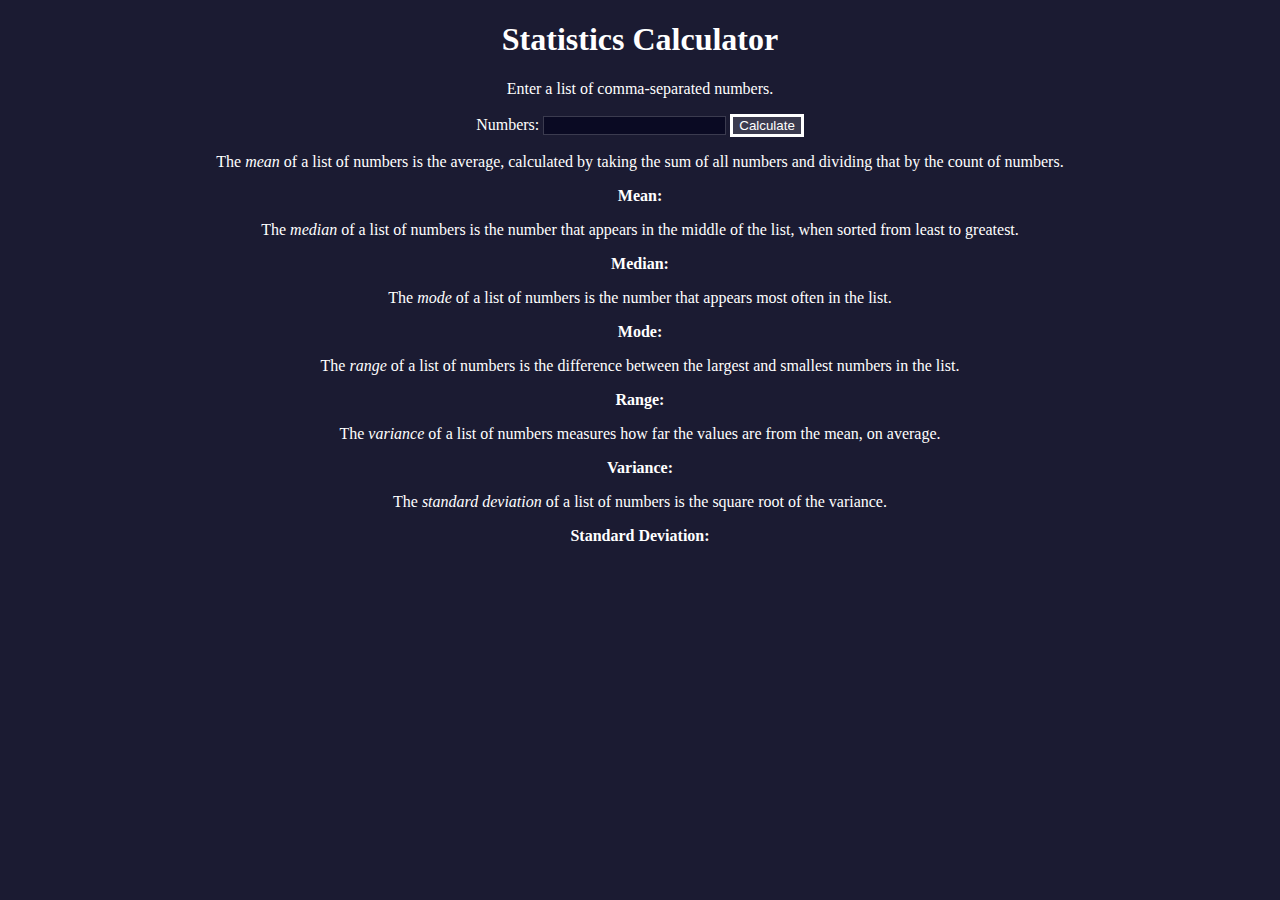
==== Index.html @ 7aac7777 "feat: calculator project has initiated" ====
<!DOCTYPE html>
<html lang="en">
  <head>
    <meta charset="utf-8" />
    <meta name="viewport" content="width=device-width, initial-scale=1" />
    <link rel="stylesheet" href="./styles.css" />
    <script src="./Index.js"></script>
    <title>Statistics Calculator</title>
  </head>
  <body>
    <h1>Statistics Calculator</h1>
    <p>Enter a list of comma-separated numbers.</p>
    <form onsubmit="calculate();">
      <label for="numbers">Numbers:</label>
      <input type="text" name="numbers" id="numbers" />
      <button type="submit">Calculate</button>
    </form>
    <div class="results">
      <p>
        The <dfn>mean</dfn> of a list of numbers is the average, calculated by
        taking the sum of all numbers and dividing that by the count of numbers.
      </p>
      <p class="bold">Mean: <span id="mean"></span></p>
      <p>
        The <dfn>median</dfn> of a list of numbers is the number that appears in
        the middle of the list, when sorted from least to greatest.
      </p>
      <p class="bold">Median: <span id="median"></span></p>
      <p>
        The <dfn>mode</dfn> of a list of numbers is the number that appears most
        often in the list.
      </p>
      <p class="bold">Mode: <span id="mode"></span></p>
      <p>
        The <dfn>range</dfn> of a list of numbers is the difference between the
        largest and smallest numbers in the list.
      </p>
      <p class="bold">Range: <span id="range"></span></p>
      <p>
        The <dfn>variance</dfn> of a list of numbers measures how far the values
        are from the mean, on average.
      </p>
      <p class="bold">Variance: <span id="variance"></span></p>
      <p>
        The <dfn>standard deviation</dfn> of a list of numbers is the square
        root of the variance.
      </p>
      <p class="bold">
        Standard Deviation: <span id="standardDeviation"></span>
      </p>
    </div>
  </body>
</html>
---- styles.css ----
body {
    margin: 0;
    background-color: rgb(27, 27, 50);
    text-align: center;
    color: #fff;
  }
  
  button {
    cursor: pointer;
    background-color: rgb(59, 59, 79);
    border: 3px solid white;
    color: white;
  }
  
  input {
    background-color: rgb(10, 10, 35);
    color: white;
    border: 1px solid rgb(59, 59, 79);
  }
  
  .bold {
    font-weight: bold;
  }
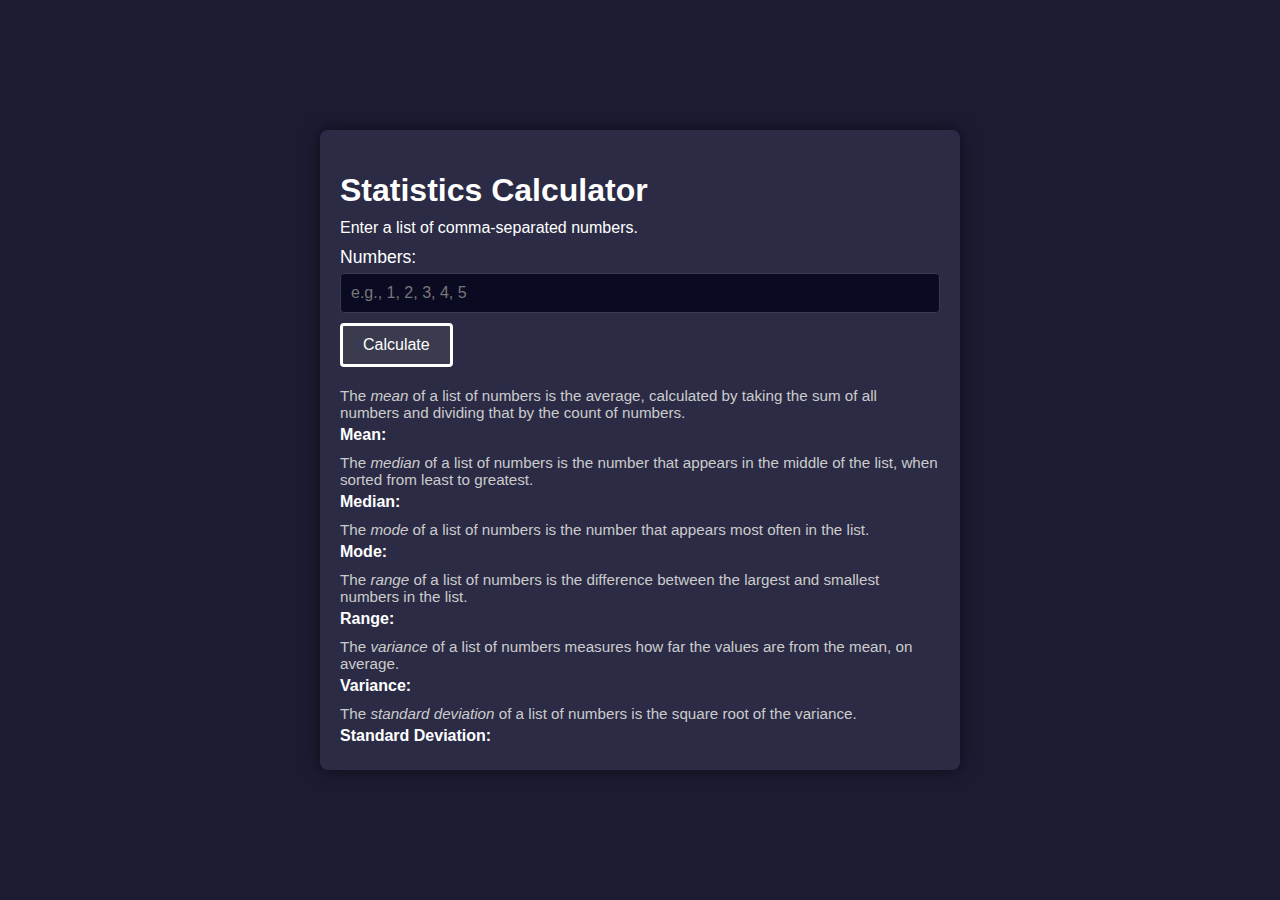
==== commit 6d90f472: "feat: calculator ui design has changed" ====
--- a/Index.html
+++ b/Index.html
@@ -8,46 +8,48 @@
     <title>Statistics Calculator</title>
   </head>
   <body>
-    <h1>Statistics Calculator</h1>
-    <p>Enter a list of comma-separated numbers.</p>
-    <form onsubmit="calculate();">
-      <label for="numbers">Numbers:</label>
-      <input type="text" name="numbers" id="numbers" />
-      <button type="submit">Calculate</button>
-    </form>
-    <div class="results">
-      <p>
-        The <dfn>mean</dfn> of a list of numbers is the average, calculated by
-        taking the sum of all numbers and dividing that by the count of numbers.
-      </p>
-      <p class="bold">Mean: <span id="mean"></span></p>
-      <p>
-        The <dfn>median</dfn> of a list of numbers is the number that appears in
-        the middle of the list, when sorted from least to greatest.
-      </p>
-      <p class="bold">Median: <span id="median"></span></p>
-      <p>
-        The <dfn>mode</dfn> of a list of numbers is the number that appears most
-        often in the list.
-      </p>
-      <p class="bold">Mode: <span id="mode"></span></p>
-      <p>
-        The <dfn>range</dfn> of a list of numbers is the difference between the
-        largest and smallest numbers in the list.
-      </p>
-      <p class="bold">Range: <span id="range"></span></p>
-      <p>
-        The <dfn>variance</dfn> of a list of numbers measures how far the values
-        are from the mean, on average.
-      </p>
-      <p class="bold">Variance: <span id="variance"></span></p>
-      <p>
-        The <dfn>standard deviation</dfn> of a list of numbers is the square
-        root of the variance.
-      </p>
-      <p class="bold">
-        Standard Deviation: <span id="standardDeviation"></span>
-      </p>
+    <div class="container">
+      <h1>Statistics Calculator</h1>
+      <p>Enter a list of comma-separated numbers.</p>
+      <form onsubmit="calculate(); return false;">
+        <label for="numbers">Numbers:</label>
+        <input type="text" name="numbers" id="numbers" placeholder="e.g., 1, 2, 3, 4, 5" />
+        <button type="submit">Calculate</button>
+      </form>
+      <div class="results">
+        <p class="description">
+          The <dfn>mean</dfn> of a list of numbers is the average, calculated by
+          taking the sum of all numbers and dividing that by the count of numbers.
+        </p>
+        <p class="bold">Mean: <span id="mean"></span></p>
+        <p class="description">
+          The <dfn>median</dfn> of a list of numbers is the number that appears in
+          the middle of the list, when sorted from least to greatest.
+        </p>
+        <p class="bold">Median: <span id="median"></span></p>
+        <p class="description">
+          The <dfn>mode</dfn> of a list of numbers is the number that appears most
+          often in the list.
+        </p>
+        <p class="bold">Mode: <span id="mode"></span></p>
+        <p class="description">
+          The <dfn>range</dfn> of a list of numbers is the difference between the
+          largest and smallest numbers in the list.
+        </p>
+        <p class="bold">Range: <span id="range"></span></p>
+        <p class="description">
+          The <dfn>variance</dfn> of a list of numbers measures how far the values
+          are from the mean, on average.
+        </p>
+        <p class="bold">Variance: <span id="variance"></span></p>
+        <p class="description">
+          The <dfn>standard deviation</dfn> of a list of numbers is the square
+          root of the variance.
+        </p>
+        <p class="bold">
+          Standard Deviation: <span id="standardDeviation"></span>
+        </p>
+      </div>
     </div>
   </body>
-</html>+</html>
--- a/styles.css
+++ b/styles.css
@@ -1,23 +1,82 @@
 body {
-    margin: 0;
-    background-color: rgb(27, 27, 50);
-    text-align: center;
-    color: #fff;
-  }
-  
-  button {
-    cursor: pointer;
-    background-color: rgb(59, 59, 79);
-    border: 3px solid white;
-    color: white;
-  }
-  
-  input {
-    background-color: rgb(10, 10, 35);
-    color: white;
-    border: 1px solid rgb(59, 59, 79);
-  }
-  
-  .bold {
-    font-weight: bold;
-  }+  margin: 0;
+  background-color: #1b1b32;
+  color: #fff;
+  font-family: Arial, sans-serif;
+  display: flex;
+  justify-content: center;
+  align-items: center;
+  height: 100vh;
+}
+
+.container {
+  max-width: 600px;
+  padding: 20px;
+  background-color: #2b2b45;
+  border-radius: 8px;
+  box-shadow: 0 0 15px rgba(0, 0, 0, 0.5);
+}
+
+h1 {
+  margin-bottom: 10px;
+}
+
+p {
+  margin: 10px 0;
+}
+
+form {
+  margin-bottom: 20px;
+}
+
+label {
+  display: block;
+  margin-bottom: 5px;
+  font-size: 1.1em;
+}
+
+input {
+  width: calc(100% - 22px);
+  padding: 10px;
+  margin-bottom: 10px;
+  background-color: #0a0a23;
+  color: white;
+  border: 1px solid #3b3b4f;
+  border-radius: 4px;
+  font-size: 1em;
+}
+
+input::placeholder {
+  color: #777;
+}
+
+button {
+  cursor: pointer;
+  background-color: #3b3b4f;
+  border: 3px solid white;
+  color: white;
+  padding: 10px 20px;
+  border-radius: 4px;
+  font-size: 1em;
+  transition: background-color 0.3s, border 0.3s;
+}
+
+button:hover {
+  background-color: #575778;
+  border-color: #e6e6e6;
+}
+
+.results {
+  text-align: left;
+}
+
+.description {
+  margin: 10px 0 5px;
+  font-size: 0.95em;
+  color: #ccc;
+}
+
+.bold {
+  font-weight: bold;
+  margin: 5px 0;
+}
